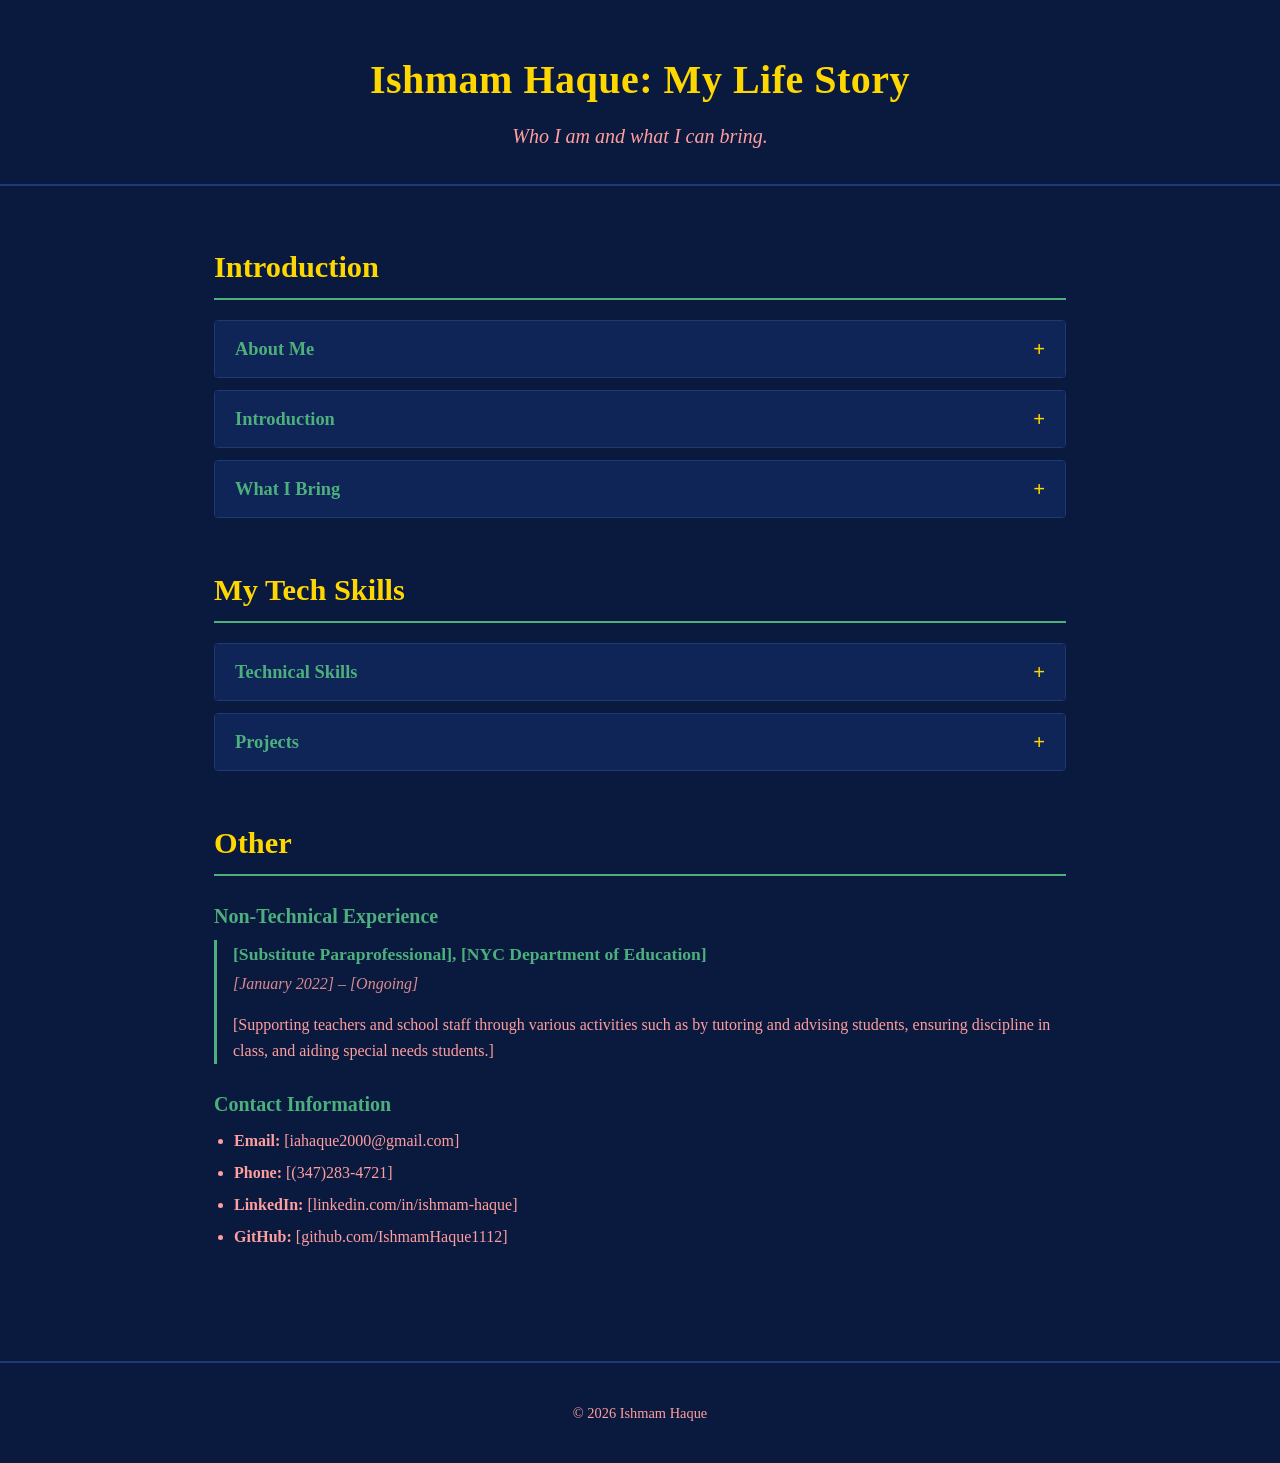
==== index.html @ 1dc08e7c "updated changes" ====
<!DOCTYPE html>
<html lang="en">
<head>
<meta charset="UTF-8">
<meta name="viewport" content="width=device-width, initial-scale=1.0">
<title>Ishmam Haque: My Life Story</title>
<link rel="stylesheet" href="style.css">
</head>
<body>

  <header class="page-header">
    <h1 class="main-title">Ishmam Haque: My Life Story</h1>
    <p class="subtitle">Who I am and what I can bring.</p>
  </header>

  <main>

    <!-- SECTION 1: INTRODUCTION -->
    <section class="page-section">
      <h2 class="section-title">Introduction</h2>

      <div class="accordion" data-accordion>

        <div class="accordion-item">
          <button class="accordion-header" aria-expanded="false">About Me</button>
          <div class="accordion-content">
            <ul class="bullet-list">
              <li><strong>Name:</strong> Ishmam Haque</li>
              <li><strong>Age:</strong> 25</li>
              <li><strong>Where I Live:</strong> Queens</li>
              <li><strong>Current Position:</strong> Substitute Paraprofessional</li>
              <li><strong>Interests:</strong> Video games. Reading science fiction, fantasy, mystery, and classic novels. Learning about history and science.</li>
            </ul>
          </div>
        </div>

        <div class="accordion-item">
          <button class="accordion-header" aria-expanded="false">Introduction</button>
          <div class="accordion-content">
            <p>My name is Ishmam Haque. I graduated with a Bachelor of Science in Computer Science in 2023, but for the last 3 years have instead partaken in part-time work unrelated to tech. But when I learned about Pursuit at a career fair, I made the decision to join this platform to further myself. I believe that my extensive coding repertoire as well as my adaptability could help enrich my peers and also allow me to transition to an AI assisted coding career with ease.</p>
          </div>
        </div>

        <div class="accordion-item">
          <button class="accordion-header" aria-expanded="false">What I Bring</button>
          <div class="accordion-content">
            <div class="triptych">
              <div class="triptych-part">
                <p>I am a builder with a rich coding skillset ready to be utilized.</p>
              </div>
              <div class="triptych-part">
                <p>I am a team player that is able to assist those in need, provide useful advice, and at times lead.</p>
              </div>
              <div class="triptych-part">
                <p>I am a learner that can adapt on the fly to the task and demands at hand.</p>
              </div>
            </div>
          </div>
        </div>

      </div>
    </section>

    <!-- SECTION 2: TECH SKILLS -->
    <section class="page-section">
      <h2 class="section-title">My Tech Skills</h2>

      <div class="accordion" data-accordion>

        <div class="accordion-item">
          <button class="accordion-header" aria-expanded="false">Technical Skills</button>
          <div class="accordion-content">
            <h3 class="sub-heading">Coding Languages &amp; Tools</h3>
            <p class="skills-list">C/C++, Java, MIPS, Python 3, SQL, Swift, LISP, HTML, CSS, JavaScript, Eclipse, Ruby, PowerShell, XCode, Anaconda, Linux (SSH), SMARTYY, SSMS, Pandas/NumPy, Jupyter, Scikit-learn, Tesseract-OCR, Windows, Tableau, Microsoft Office, Spring, JSON</p>

            <h3 class="sub-heading">Programming Concepts</h3>
            <p class="skills-list">Algorithmic Problem-Solving, Object-Oriented Programming, Theory of Computation, Entry Level Software Engineering, Data Communications, Database Systems, Data Science &amp; Applied Machine Learning, Computer Vision, Data Analysis</p>
          </div>
        </div>

        <div class="accordion-item">
          <button class="accordion-header" aria-expanded="false">Projects</button>
          <div class="accordion-content">

            <div class="accordion nested-accordion" data-accordion>

              <div class="accordion-item">
                <button class="accordion-header" aria-expanded="false">Project 1: [STORE SIMULATION - Queens College: Software Engineering]</button>
                <div class="accordion-content">
                  <p>[Captained a six-member team to develop a store simulation in Java in the agile approach, where one could log on and play the role of either a boss, an employee, or a customer.Leading a series of weekly coding sessions on Replit, delineated roles, designed and programmed over 30 classes, implemented design patterns for coding efficiency, and documented the project extensively.]</p>
                  <p><a class="project-link" href="#" target="_blank" rel="noopener">[Placeholder link to repository or live demo]</a></p>
                </div>
              </div>

              <div class="accordion-item">
                <button class="accordion-header" aria-expanded="false">Project 2: [MULTIPLAYER GAMING SERVER- Queens College: Data Communications]</button>
                <div class="accordion-content">
                  <p>[Teamed up with two colleagues to devise a multiplayer game server in Java, utilizing TCP threaded connections to play Crazy Eights, the dice game Farkle, or Trivia. Programmed Farkle by creating a playable demo and configuring the code to work with the client-server project code, and tested server connections to ensure functionality.]</p>
                  <p><a class="project-link" href="#" target="_blank" rel="noopener">[Placeholder link to repository or live demo]</a></p>
                </div>
              </div>

              <div class="accordion-item">
                <button class="accordion-header" aria-expanded="false">Project 3: [KNAPSACK PROBLEM SOLUTIONS- Queens College: Genetic Algorithms]</button>
                <div class="accordion-content">
                  <p>[Designed three Java programs solving the knapsack problem, where one must determine the best selection of items from a collection with maximum value under a weight limit. Created the first approach in brute force generating all possible solutions to find the best, second in random search generating 100 generations of 1000 random solutions for the final one. Developed the third approach in genetic algorithms; over each generation of 1000 solutions, top solutions breed to make the next generation, the final solution being the best in the 100th.]</p>
                  <p><a class="project-link" href="#" target="_blank" rel="noopener">[Placeholder link to repository or live demo]</a></p>
                </div>
              </div>

              <div class="accordion-item">
                <button class="accordion-header" aria-expanded="false">Project 4: [MUSHROOM POISONING PREDICTIONS- Queens College: Applied Data Science]</button>
                <div class="accordion-content">
                  <p>[Deployed Python, sci-kit learn and pandas to preprocess a 1988 mushroom dataset and train random forest, GNB matrix, and SVM models to find the best model and parameters to predict the most poisonous species. Delivered a presentation to explain how my best model (the random forest) could be utilized for daily research into the usability of mushroom species for practical purposes.]</p>
                  <p><a class="project-link" href="#" target="_blank" rel="noopener">[Placeholder link to repository or live demo]</a></p>
                </div>
              </div>

              <div class="accordion-item">
                <button class="accordion-header" aria-expanded="false">Project 5: [SOCIAL MEDIA API IN SPRING, Revature]</button>
                <div class="accordion-content">
                  <p>[Developed a full stack social media blog API using Java, Json, and SQL allowing a user to do CRUD (Create, Read, Update, Delete) actions such as creating an account or message posting. Utilized the Spring framework in Java as a means of simplifying code by managing dependencies and configuring Json data connections with a web controller to handle CRUD operations.]</p>
                  <p><a class="project-link" href="#" target="_blank" rel="noopener">[Placeholder link to repository or live demo]</a></p>
                </div>
              </div>

            </div>

          </div>
        </div>

      </div>
    </section>

    <!-- SECTION 3: OTHER -->
    <section class="page-section">
      <h2 class="section-title">Other</h2>

      <h3 class="sub-heading">Non-Technical Experience</h3>
      <div class="experience-block">
        <h4 class="experience-title">[Substitute Paraprofessional], [NYC Department of Education]</h4>
        <p class="experience-dates">[January 2022] – [Ongoing]</p>
        <p>[Supporting teachers and school staff through various activities such as by tutoring and advising students, ensuring discipline in class, and aiding special needs students.]</p>
      </div>

      <h3 class="sub-heading">Contact Information</h3>
      <ul class="bullet-list">
        <li><strong>Email:</strong> [iahaque2000@gmail.com]</li>
        <li><strong>Phone:</strong> [(347)283-4721]</li>
        <li><strong>LinkedIn:</strong> [linkedin.com/in/ishmam-haque]</li>
        <li><strong>GitHub:</strong> [github.com/IshmamHaque1112]</li>
      </ul>
    </section>

  </main>

  <footer class="page-footer">
    <p>&copy; 2026 Ishmam Haque</p>
  </footer>

<script src="script.js"></script>
</body>
</html>
---- style.css ----
/* ===========================================================
   Ishmam Haque — Personal Site Styles
   Palette:
     Background : dark blue
     Titles     : bright yellow
     Subtitles  : green
     Body text  : light red
   Font: Times New Roman throughout
=========================================================== */

:root {
  --color-bg: #0a1a3f;
  --color-bg-panel: #0f2557;
  --color-yellow: #ffd700;
  --color-green: #4caf7d;
  --color-light-red: #ff9e9e;
  --color-border: #1e3a75;
  font-family: "Times New Roman", Times, serif;
}

* {
  box-sizing: border-box;
}

body {
  margin: 0;
  padding: 0;
  background-color: var(--color-bg);
  color: var(--color-light-red);
  font-family: "Times New Roman", Times, serif;
  line-height: 1.6;
}

/* ---------- Header ---------- */

.page-header {
  text-align: center;
  padding: 3rem 1.5rem 2rem;
  border-bottom: 2px solid var(--color-border);
}

.main-title {
  color: var(--color-yellow);
  font-size: 2.5rem;
  margin: 0 0 0.5rem 0;
  letter-spacing: 0.5px;
}

.subtitle {
  color: var(--color-light-red);
  font-size: 1.25rem;
  font-style: italic;
  margin: 0;
}

/* ---------- Layout ---------- */

main {
  max-width: 900px;
  margin: 0 auto;
  padding: 2rem 1.5rem 4rem;
}

.page-section {
  margin-bottom: 3rem;
}

.section-title {
  color: var(--color-yellow);
  font-size: 1.9rem;
  border-bottom: 2px solid var(--color-green);
  padding-bottom: 0.4rem;
  margin-bottom: 1.25rem;
}

.sub-heading {
  color: var(--color-green);
  font-size: 1.25rem;
  margin: 1.5rem 0 0.5rem;
}

/* ---------- Accordion ---------- */

.accordion-item {
  border: 1px solid var(--color-border);
  background-color: var(--color-bg-panel);
  margin-bottom: 0.75rem;
  border-radius: 4px;
  overflow: hidden;
}

.accordion-header {
  width: 100%;
  text-align: left;
  background-color: var(--color-bg-panel);
  color: var(--color-green);
  border: none;
  font-family: "Times New Roman", Times, serif;
  font-size: 1.15rem;
  font-weight: bold;
  padding: 1rem 1.25rem;
  cursor: pointer;
  display: flex;
  justify-content: space-between;
  align-items: center;
}

.accordion-header:hover {
  background-color: #14306b;
}

.accordion-header:focus-visible {
  outline: 2px solid var(--color-yellow);
  outline-offset: -2px;
}

.accordion-header::after {
  content: "+";
  color: var(--color-yellow);
  font-size: 1.3rem;
  margin-left: 1rem;
  transition: transform 0.2s ease;
}

.accordion-header[aria-expanded="true"]::after {
  transform: rotate(45deg);
}

.accordion-content {
  max-height: 0;
  overflow: hidden;
  transition: max-height 0.3s ease, padding 0.3s ease;
  padding: 0 1.25rem;
}

.accordion-item.open .accordion-content {
  padding: 0.25rem 1.25rem 1.25rem;
}

/* Nested accordion (projects) gets slightly darker panels for contrast */
.nested-accordion .accordion-item {
  background-color: #0c2050;
}

/* ---------- Bullet lists ---------- */

.bullet-list {
  padding-left: 1.25rem;
  margin: 0.5rem 0;
}

.bullet-list li {
  margin-bottom: 0.4rem;
}

.skills-list {
  margin: 0.25rem 0 1rem;
}

/* ---------- Triptych (What I Bring) ---------- */

.triptych {
  display: flex;
  flex-wrap: wrap;
  gap: 1px;
  margin: 0.5rem 0 1rem;
  border: 1px solid var(--color-border);
  background-color: var(--color-border);
}

.triptych-part {
  flex: 1 1 30%;
  background-color: var(--color-bg-panel);
  padding: 1.25rem;
  min-width: 200px;
}

.triptych-part p {
  margin: 0;
}

/* ---------- Project links ---------- */

.project-link {
  color: var(--color-yellow);
  text-decoration: underline;
}

.project-link:hover {
  color: #fff2a8;
}

/* ---------- Experience blocks ---------- */

.experience-block {
  border-left: 3px solid var(--color-green);
  padding-left: 1rem;
  margin-bottom: 1.25rem;
}

.experience-title {
  color: var(--color-green);
  margin: 0 0 0.15rem;
  font-size: 1.1rem;
}

.experience-dates {
  font-style: italic;
  margin: 0 0 0.5rem;
  opacity: 0.85;
}

/* ---------- Footer ---------- */

.page-footer {
  text-align: center;
  padding: 1.5rem;
  border-top: 2px solid var(--color-border);
  color: var(--color-light-red);
  font-size: 0.9rem;
}

/* ---------- Responsive ---------- */

@media (max-width: 600px) {
  .main-title {
    font-size: 1.9rem;
  }

  .section-title {
    font-size: 1.5rem;
  }

  .triptych-part {
    flex: 1 1 100%;
  }
}

/* ---------- Reduced motion ---------- */

@media (prefers-reduced-motion: reduce) {
  .accordion-content,
  .accordion-header::after {
    transition: none;
  }
}
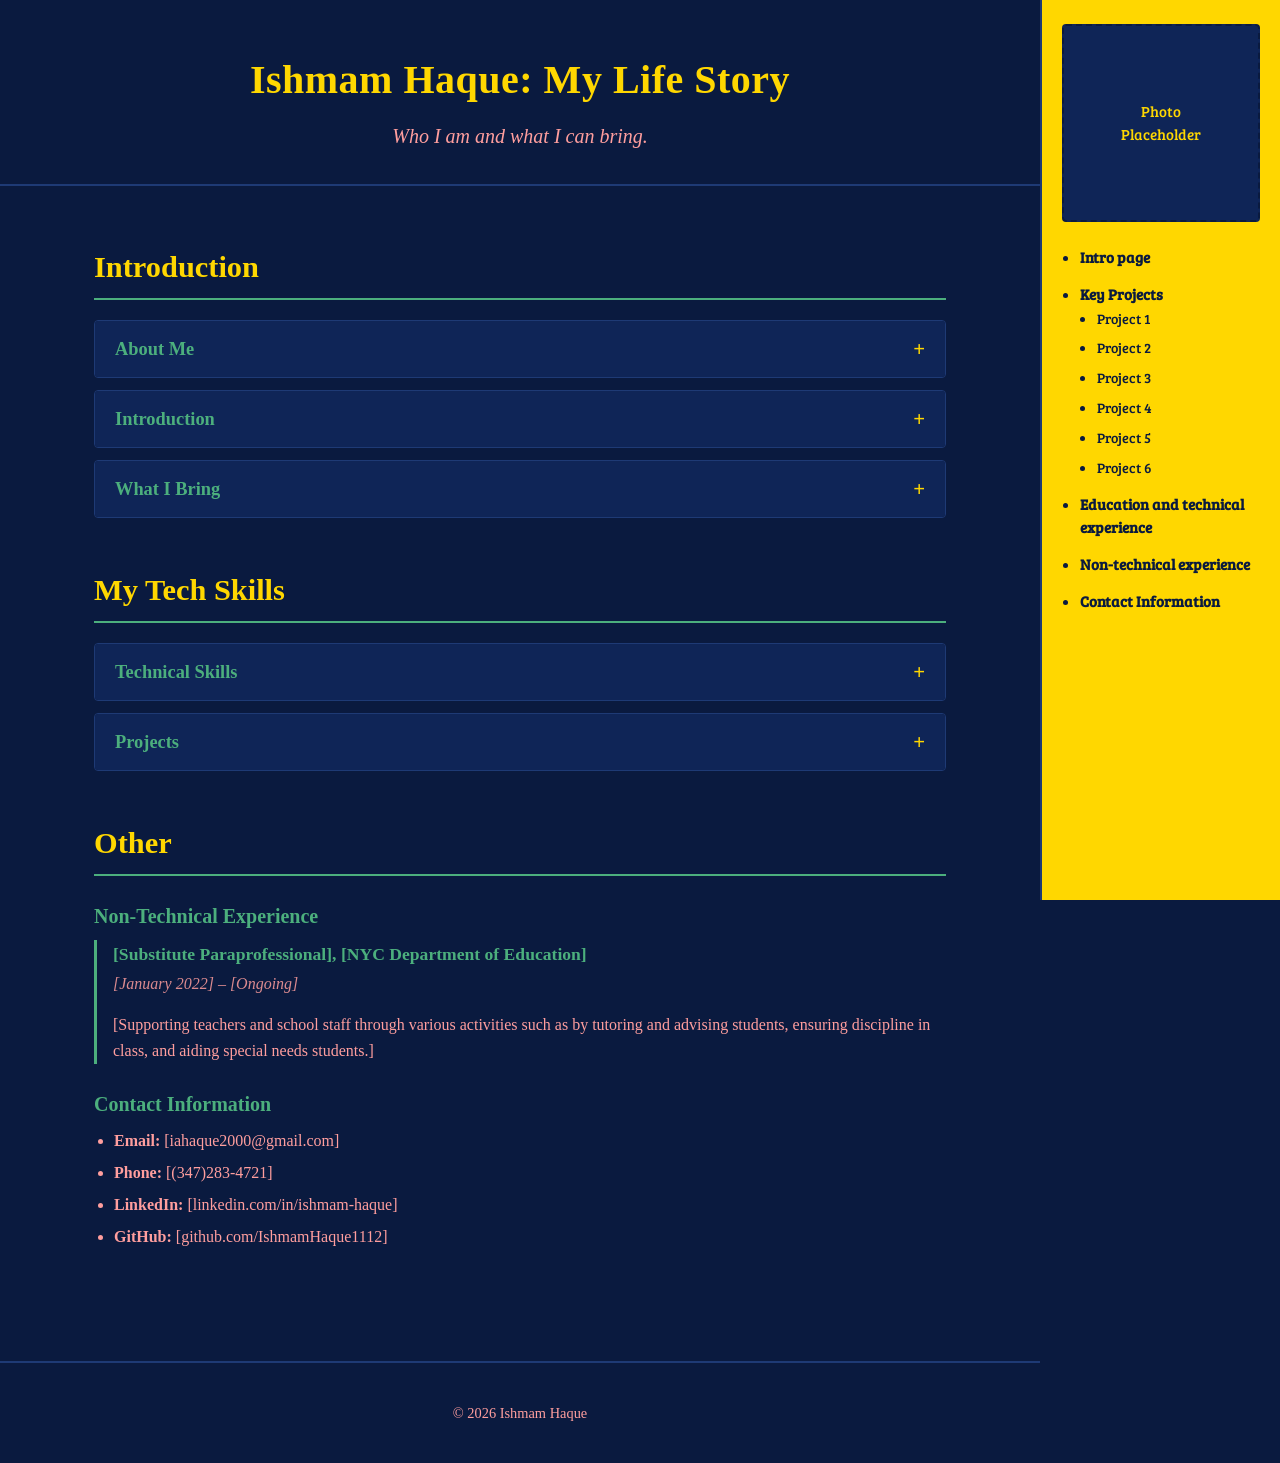
==== commit 0024f660: "I added a sidebar to the right of the intro page index.html with various placeholder links" ====
--- a/index.html
+++ b/index.html
@@ -4,9 +4,16 @@
 <meta charset="UTF-8">
 <meta name="viewport" content="width=device-width, initial-scale=1.0">
 <title>Ishmam Haque: My Life Story</title>
+<link rel="preconnect" href="https://fonts.googleapis.com">
+<link rel="preconnect" href="https://fonts.gstatic.com" crossorigin>
+<link href="https://fonts.googleapis.com/css2?family=Bree+Serif&display=swap" rel="stylesheet">
 <link rel="stylesheet" href="style.css">
 </head>
 <body>
+
+<div class="page-layout">
+
+  <div class="site-content">
 
   <header class="page-header">
     <h1 class="main-title">Ishmam Haque: My Life Story</h1>
@@ -62,7 +69,7 @@
     </section>
 
     <!-- SECTION 2: TECH SKILLS -->
-    <section class="page-section">
+    <section class="page-section" id="education-technical-experience">
       <h2 class="section-title">My Tech Skills</h2>
 
       <div class="accordion" data-accordion>
@@ -78,13 +85,13 @@
           </div>
         </div>
 
-        <div class="accordion-item">
+        <div class="accordion-item" id="key-projects">
           <button class="accordion-header" aria-expanded="false">Projects</button>
           <div class="accordion-content">
 
             <div class="accordion nested-accordion" data-accordion>
 
-              <div class="accordion-item">
+              <div class="accordion-item" id="project-1">
                 <button class="accordion-header" aria-expanded="false">Project 1: [STORE SIMULATION - Queens College: Software Engineering]</button>
                 <div class="accordion-content">
                   <p>[Captained a six-member team to develop a store simulation in Java in the agile approach, where one could log on and play the role of either a boss, an employee, or a customer.Leading a series of weekly coding sessions on Replit, delineated roles, designed and programmed over 30 classes, implemented design patterns for coding efficiency, and documented the project extensively.]</p>
@@ -92,7 +99,7 @@
                 </div>
               </div>
 
-              <div class="accordion-item">
+              <div class="accordion-item" id="project-2">
                 <button class="accordion-header" aria-expanded="false">Project 2: [MULTIPLAYER GAMING SERVER- Queens College: Data Communications]</button>
                 <div class="accordion-content">
                   <p>[Teamed up with two colleagues to devise a multiplayer game server in Java, utilizing TCP threaded connections to play Crazy Eights, the dice game Farkle, or Trivia. Programmed Farkle by creating a playable demo and configuring the code to work with the client-server project code, and tested server connections to ensure functionality.]</p>
@@ -100,7 +107,7 @@
                 </div>
               </div>
 
-              <div class="accordion-item">
+              <div class="accordion-item" id="project-3">
                 <button class="accordion-header" aria-expanded="false">Project 3: [KNAPSACK PROBLEM SOLUTIONS- Queens College: Genetic Algorithms]</button>
                 <div class="accordion-content">
                   <p>[Designed three Java programs solving the knapsack problem, where one must determine the best selection of items from a collection with maximum value under a weight limit. Created the first approach in brute force generating all possible solutions to find the best, second in random search generating 100 generations of 1000 random solutions for the final one. Developed the third approach in genetic algorithms; over each generation of 1000 solutions, top solutions breed to make the next generation, the final solution being the best in the 100th.]</p>
@@ -108,7 +115,7 @@
                 </div>
               </div>
 
-              <div class="accordion-item">
+              <div class="accordion-item" id="project-4">
                 <button class="accordion-header" aria-expanded="false">Project 4: [MUSHROOM POISONING PREDICTIONS- Queens College: Applied Data Science]</button>
                 <div class="accordion-content">
                   <p>[Deployed Python, sci-kit learn and pandas to preprocess a 1988 mushroom dataset and train random forest, GNB matrix, and SVM models to find the best model and parameters to predict the most poisonous species. Delivered a presentation to explain how my best model (the random forest) could be utilized for daily research into the usability of mushroom species for practical purposes.]</p>
@@ -116,10 +123,18 @@
                 </div>
               </div>
 
-              <div class="accordion-item">
+              <div class="accordion-item" id="project-5">
                 <button class="accordion-header" aria-expanded="false">Project 5: [SOCIAL MEDIA API IN SPRING, Revature]</button>
                 <div class="accordion-content">
                   <p>[Developed a full stack social media blog API using Java, Json, and SQL allowing a user to do CRUD (Create, Read, Update, Delete) actions such as creating an account or message posting. Utilized the Spring framework in Java as a means of simplifying code by managing dependencies and configuring Json data connections with a web controller to handle CRUD operations.]</p>
+                  <p><a class="project-link" href="#" target="_blank" rel="noopener">[Placeholder link to repository or live demo]</a></p>
+                </div>
+              </div>
+
+              <div class="accordion-item" id="project-6">
+                <button class="accordion-header" aria-expanded="false">Project 6: [PLACEHOLDER PROJECT TITLE]</button>
+                <div class="accordion-content">
+                  <p>[Placeholder description for a sixth project to be added.]</p>
                   <p><a class="project-link" href="#" target="_blank" rel="noopener">[Placeholder link to repository or live demo]</a></p>
                 </div>
               </div>
@@ -136,14 +151,14 @@
     <section class="page-section">
       <h2 class="section-title">Other</h2>
 
-      <h3 class="sub-heading">Non-Technical Experience</h3>
+      <h3 class="sub-heading" id="non-technical-experience">Non-Technical Experience</h3>
       <div class="experience-block">
         <h4 class="experience-title">[Substitute Paraprofessional], [NYC Department of Education]</h4>
         <p class="experience-dates">[January 2022] – [Ongoing]</p>
         <p>[Supporting teachers and school staff through various activities such as by tutoring and advising students, ensuring discipline in class, and aiding special needs students.]</p>
       </div>
 
-      <h3 class="sub-heading">Contact Information</h3>
+      <h3 class="sub-heading" id="contact-information">Contact Information</h3>
       <ul class="bullet-list">
         <li><strong>Email:</strong> [iahaque2000@gmail.com]</li>
         <li><strong>Phone:</strong> [(347)283-4721]</li>
@@ -158,6 +173,37 @@
     <p>&copy; 2026 Ishmam Haque</p>
   </footer>
 
+  </div><!-- /.site-content -->
+
+  <aside class="sidebar" aria-label="Site navigation">
+    <div class="sidebar-photo">
+      <span>Photo<br>Placeholder</span>
+    </div>
+
+    <nav class="sidebar-nav">
+      <ul>
+        <li><a href="index.html">Intro page</a></li>
+        <li>
+          <a href="#key-projects">Key Projects</a>
+          <ul class="sidebar-subnav">
+            <li><a href="#project-1">Project 1</a></li>
+            <li><a href="#project-2">Project 2</a></li>
+            <li><a href="#project-3">Project 3</a></li>
+            <li><a href="#project-4">Project 4</a></li>
+            <li><a href="#project-5">Project 5</a></li>
+            <li><a href="#project-6">Project 6</a></li>
+          </ul>
+        </li>
+        <li><a href="#education-technical-experience">Education and technical experience</a></li>
+        <li><a href="#non-technical-experience">Non-technical experience</a></li>
+        <li><a href="#contact-information">Contact Information</a></li>
+      </ul>
+    </nav>
+  </aside>
+
+</div><!-- /.page-layout -->
+
 <script src="script.js"></script>
 </body>
 </html>
+
--- a/style.css
+++ b/style.css
@@ -29,6 +29,86 @@
   color: var(--color-light-red);
   font-family: "Times New Roman", Times, serif;
   line-height: 1.6;
+}
+
+/* ---------- Page layout (main content + sidebar) ---------- */
+
+.page-layout {
+  display: flex;
+  align-items: flex-start;
+  min-height: 100vh;
+}
+
+.site-content {
+  flex: 1 1 auto;
+  min-width: 0;
+}
+
+/* ---------- Sidebar ---------- */
+
+.sidebar {
+  flex: 0 0 240px;
+  width: 240px;
+  min-height: 100vh;
+  background-color: var(--color-yellow);
+  color: var(--color-bg);
+  font-family: "Bree Serif", "Times New Roman", Times, serif;
+  font-size: 11pt;
+  padding: 1.5rem 1.25rem;
+  border-left: 2px solid var(--color-border);
+  position: sticky;
+  top: 0;
+  align-self: flex-start;
+}
+
+.sidebar-photo {
+  width: 100%;
+  aspect-ratio: 1 / 1;
+  background-color: var(--color-bg-panel);
+  color: var(--color-yellow);
+  border: 2px dashed var(--color-bg);
+  border-radius: 4px;
+  display: flex;
+  align-items: center;
+  justify-content: center;
+  text-align: center;
+  font-size: 11pt;
+  margin-bottom: 1.5rem;
+}
+
+.sidebar-nav ul {
+  list-style: disc;
+  padding-left: 1.1rem;
+  margin: 0;
+}
+
+.sidebar-nav > ul > li {
+  margin-bottom: 0.85rem;
+}
+
+.sidebar-nav a {
+  color: var(--color-bg);
+  text-decoration: none;
+  font-weight: bold;
+}
+
+.sidebar-nav a:hover {
+  text-decoration: underline;
+}
+
+.sidebar-subnav {
+  list-style: circle;
+  margin-top: 0.5rem;
+  padding-left: 1.1rem;
+}
+
+.sidebar-subnav li {
+  margin-bottom: 0.4rem;
+}
+
+.sidebar-subnav a {
+  font-weight: normal;
+  font-size: 0.95em;
 }
 
 /* ---------- Header ---------- */
@@ -127,15 +207,14 @@
 }
 
 .accordion-content {
-  max-height: 0;
-  overflow: hidden;
-  transition: max-height 0.3s ease, padding 0.3s ease;
-  padding: 0 1.25rem;
-}
-
-.accordion-item.open .accordion-content {
-  padding: 0.25rem 1.25rem 1.25rem;
-}
+    display: none;
+    padding: 0 1.25rem;
+}
+
+.accordion-item.open > .accordion-content {
+    display: block;
+}
+
 
 /* Nested accordion (projects) gets slightly darker panels for contrast */
 .nested-accordion .accordion-item {
@@ -234,6 +313,25 @@
   .triptych-part {
     flex: 1 1 100%;
   }
+
+  .page-layout {
+    flex-direction: column;
+  }
+
+  .sidebar {
+    width: 100%;
+    flex: 1 1 auto;
+    min-height: auto;
+    position: static;
+    border-left: none;
+    border-top: 2px solid var(--color-border);
+  }
+
+  .sidebar-photo {
+    aspect-ratio: 16 / 9;
+    max-width: 240px;
+    margin: 0 auto 1.5rem;
+  }
 }
 
 /* ---------- Reduced motion ---------- */
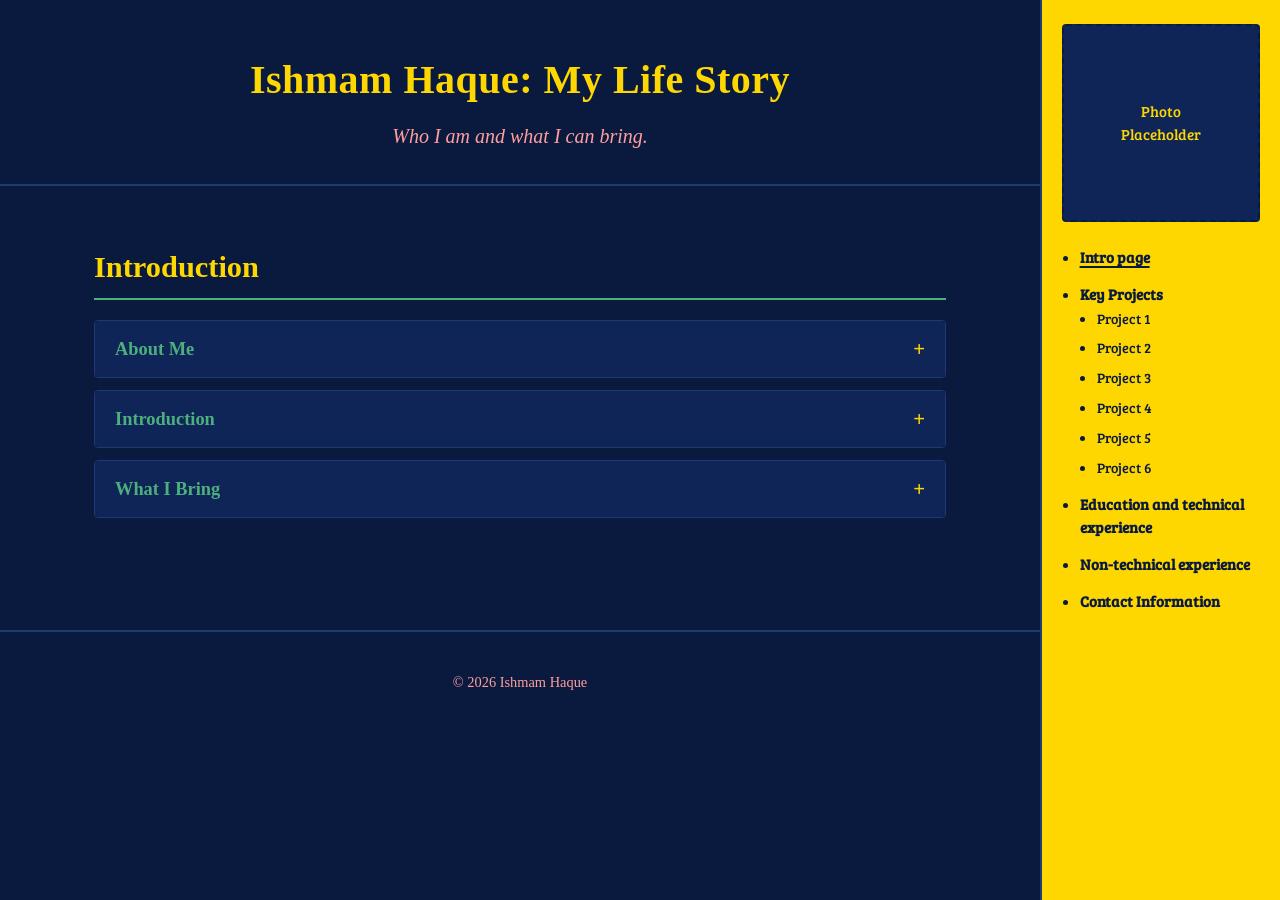
==== commit 470a4e52: "Added pages to the sidebar links as a framework I can expand on" ====
--- a/index.html
+++ b/index.html
@@ -3,7 +3,7 @@
 <head>
 <meta charset="UTF-8">
 <meta name="viewport" content="width=device-width, initial-scale=1.0">
-<title>Ishmam Haque: My Life Story</title>
+<title>Ishmam Haque: My Life Story — Ishmam Haque</title>
 <link rel="preconnect" href="https://fonts.googleapis.com">
 <link rel="preconnect" href="https://fonts.gstatic.com" crossorigin>
 <link href="https://fonts.googleapis.com/css2?family=Bree+Serif&display=swap" rel="stylesheet">
@@ -21,8 +21,6 @@
   </header>
 
   <main>
-
-    <!-- SECTION 1: INTRODUCTION -->
     <section class="page-section">
       <h2 class="section-title">Introduction</h2>
 
@@ -67,106 +65,6 @@
 
       </div>
     </section>
-
-    <!-- SECTION 2: TECH SKILLS -->
-    <section class="page-section" id="education-technical-experience">
-      <h2 class="section-title">My Tech Skills</h2>
-
-      <div class="accordion" data-accordion>
-
-        <div class="accordion-item">
-          <button class="accordion-header" aria-expanded="false">Technical Skills</button>
-          <div class="accordion-content">
-            <h3 class="sub-heading">Coding Languages &amp; Tools</h3>
-            <p class="skills-list">C/C++, Java, MIPS, Python 3, SQL, Swift, LISP, HTML, CSS, JavaScript, Eclipse, Ruby, PowerShell, XCode, Anaconda, Linux (SSH), SMARTYY, SSMS, Pandas/NumPy, Jupyter, Scikit-learn, Tesseract-OCR, Windows, Tableau, Microsoft Office, Spring, JSON</p>
-
-            <h3 class="sub-heading">Programming Concepts</h3>
-            <p class="skills-list">Algorithmic Problem-Solving, Object-Oriented Programming, Theory of Computation, Entry Level Software Engineering, Data Communications, Database Systems, Data Science &amp; Applied Machine Learning, Computer Vision, Data Analysis</p>
-          </div>
-        </div>
-
-        <div class="accordion-item" id="key-projects">
-          <button class="accordion-header" aria-expanded="false">Projects</button>
-          <div class="accordion-content">
-
-            <div class="accordion nested-accordion" data-accordion>
-
-              <div class="accordion-item" id="project-1">
-                <button class="accordion-header" aria-expanded="false">Project 1: [STORE SIMULATION - Queens College: Software Engineering]</button>
-                <div class="accordion-content">
-                  <p>[Captained a six-member team to develop a store simulation in Java in the agile approach, where one could log on and play the role of either a boss, an employee, or a customer.Leading a series of weekly coding sessions on Replit, delineated roles, designed and programmed over 30 classes, implemented design patterns for coding efficiency, and documented the project extensively.]</p>
-                  <p><a class="project-link" href="#" target="_blank" rel="noopener">[Placeholder link to repository or live demo]</a></p>
-                </div>
-              </div>
-
-              <div class="accordion-item" id="project-2">
-                <button class="accordion-header" aria-expanded="false">Project 2: [MULTIPLAYER GAMING SERVER- Queens College: Data Communications]</button>
-                <div class="accordion-content">
-                  <p>[Teamed up with two colleagues to devise a multiplayer game server in Java, utilizing TCP threaded connections to play Crazy Eights, the dice game Farkle, or Trivia. Programmed Farkle by creating a playable demo and configuring the code to work with the client-server project code, and tested server connections to ensure functionality.]</p>
-                  <p><a class="project-link" href="#" target="_blank" rel="noopener">[Placeholder link to repository or live demo]</a></p>
-                </div>
-              </div>
-
-              <div class="accordion-item" id="project-3">
-                <button class="accordion-header" aria-expanded="false">Project 3: [KNAPSACK PROBLEM SOLUTIONS- Queens College: Genetic Algorithms]</button>
-                <div class="accordion-content">
-                  <p>[Designed three Java programs solving the knapsack problem, where one must determine the best selection of items from a collection with maximum value under a weight limit. Created the first approach in brute force generating all possible solutions to find the best, second in random search generating 100 generations of 1000 random solutions for the final one. Developed the third approach in genetic algorithms; over each generation of 1000 solutions, top solutions breed to make the next generation, the final solution being the best in the 100th.]</p>
-                  <p><a class="project-link" href="#" target="_blank" rel="noopener">[Placeholder link to repository or live demo]</a></p>
-                </div>
-              </div>
-
-              <div class="accordion-item" id="project-4">
-                <button class="accordion-header" aria-expanded="false">Project 4: [MUSHROOM POISONING PREDICTIONS- Queens College: Applied Data Science]</button>
-                <div class="accordion-content">
-                  <p>[Deployed Python, sci-kit learn and pandas to preprocess a 1988 mushroom dataset and train random forest, GNB matrix, and SVM models to find the best model and parameters to predict the most poisonous species. Delivered a presentation to explain how my best model (the random forest) could be utilized for daily research into the usability of mushroom species for practical purposes.]</p>
-                  <p><a class="project-link" href="#" target="_blank" rel="noopener">[Placeholder link to repository or live demo]</a></p>
-                </div>
-              </div>
-
-              <div class="accordion-item" id="project-5">
-                <button class="accordion-header" aria-expanded="false">Project 5: [SOCIAL MEDIA API IN SPRING, Revature]</button>
-                <div class="accordion-content">
-                  <p>[Developed a full stack social media blog API using Java, Json, and SQL allowing a user to do CRUD (Create, Read, Update, Delete) actions such as creating an account or message posting. Utilized the Spring framework in Java as a means of simplifying code by managing dependencies and configuring Json data connections with a web controller to handle CRUD operations.]</p>
-                  <p><a class="project-link" href="#" target="_blank" rel="noopener">[Placeholder link to repository or live demo]</a></p>
-                </div>
-              </div>
-
-              <div class="accordion-item" id="project-6">
-                <button class="accordion-header" aria-expanded="false">Project 6: [PLACEHOLDER PROJECT TITLE]</button>
-                <div class="accordion-content">
-                  <p>[Placeholder description for a sixth project to be added.]</p>
-                  <p><a class="project-link" href="#" target="_blank" rel="noopener">[Placeholder link to repository or live demo]</a></p>
-                </div>
-              </div>
-
-            </div>
-
-          </div>
-        </div>
-
-      </div>
-    </section>
-
-    <!-- SECTION 3: OTHER -->
-    <section class="page-section">
-      <h2 class="section-title">Other</h2>
-
-      <h3 class="sub-heading" id="non-technical-experience">Non-Technical Experience</h3>
-      <div class="experience-block">
-        <h4 class="experience-title">[Substitute Paraprofessional], [NYC Department of Education]</h4>
-        <p class="experience-dates">[January 2022] – [Ongoing]</p>
-        <p>[Supporting teachers and school staff through various activities such as by tutoring and advising students, ensuring discipline in class, and aiding special needs students.]</p>
-      </div>
-
-      <h3 class="sub-heading" id="contact-information">Contact Information</h3>
-      <ul class="bullet-list">
-        <li><strong>Email:</strong> [iahaque2000@gmail.com]</li>
-        <li><strong>Phone:</strong> [(347)283-4721]</li>
-        <li><strong>LinkedIn:</strong> [linkedin.com/in/ishmam-haque]</li>
-        <li><strong>GitHub:</strong> [github.com/IshmamHaque1112]</li>
-      </ul>
-    </section>
-
   </main>
 
   <footer class="page-footer">
@@ -182,21 +80,24 @@
 
     <nav class="sidebar-nav">
       <ul>
-        <li><a href="index.html">Intro page</a></li>
-        <li>
-          <a href="#key-projects">Key Projects</a>
+        <li><a href="index.html" aria-current="page" class="current">Intro page</a>
+        </li>
+        <li><a href="key-projects.html">Key Projects</a>
           <ul class="sidebar-subnav">
-            <li><a href="#project-1">Project 1</a></li>
-            <li><a href="#project-2">Project 2</a></li>
-            <li><a href="#project-3">Project 3</a></li>
-            <li><a href="#project-4">Project 4</a></li>
-            <li><a href="#project-5">Project 5</a></li>
-            <li><a href="#project-6">Project 6</a></li>
+            <li><a href="project-1.html">Project 1</a></li>
+            <li><a href="project-2.html">Project 2</a></li>
+            <li><a href="project-3.html">Project 3</a></li>
+            <li><a href="project-4.html">Project 4</a></li>
+            <li><a href="project-5.html">Project 5</a></li>
+            <li><a href="project-6.html">Project 6</a></li>
           </ul>
         </li>
-        <li><a href="#education-technical-experience">Education and technical experience</a></li>
-        <li><a href="#non-technical-experience">Non-technical experience</a></li>
-        <li><a href="#contact-information">Contact Information</a></li>
+        <li><a href="education-technical-experience.html">Education and technical experience</a>
+        </li>
+        <li><a href="non-technical-experience.html">Non-technical experience</a>
+        </li>
+        <li><a href="contact-information.html">Contact Information</a>
+        </li>
       </ul>
     </nav>
   </aside>
@@ -206,4 +107,3 @@
 <script src="script.js"></script>
 </body>
 </html>
-
--- a/style.css
+++ b/style.css
@@ -96,6 +96,12 @@
   text-decoration: underline;
 }
 
+.sidebar-nav a.current {
+  text-decoration: underline;
+  text-decoration-thickness: 2px;
+  text-underline-offset: 3px;
+}
+
 .sidebar-subnav {
   list-style: circle;
   margin-top: 0.5rem;
@@ -269,6 +275,46 @@
   color: #fff2a8;
 }
 
+/* ---------- Project cards (Key Projects index page) ---------- */
+
+.project-list {
+  display: flex;
+  flex-direction: column;
+  gap: 0.85rem;
+  margin-top: 1.25rem;
+}
+
+.project-card {
+  background-color: var(--color-bg-panel);
+  border: 1px solid var(--color-border);
+  border-radius: 4px;
+  padding: 1rem 1.25rem;
+}
+
+.project-card h3 {
+  margin: 0 0 0.15rem;
+  font-size: 1.15rem;
+}
+
+.project-card h3 a {
+  color: var(--color-yellow);
+  text-decoration: none;
+}
+
+.project-card h3 a:hover {
+  text-decoration: underline;
+}
+
+.project-card-org {
+  color: var(--color-green);
+  font-style: italic;
+  margin: 0 0 0.5rem;
+}
+
+.project-card p:last-child {
+  margin-bottom: 0;
+}
+
 /* ---------- Experience blocks ---------- */
 
 .experience-block {
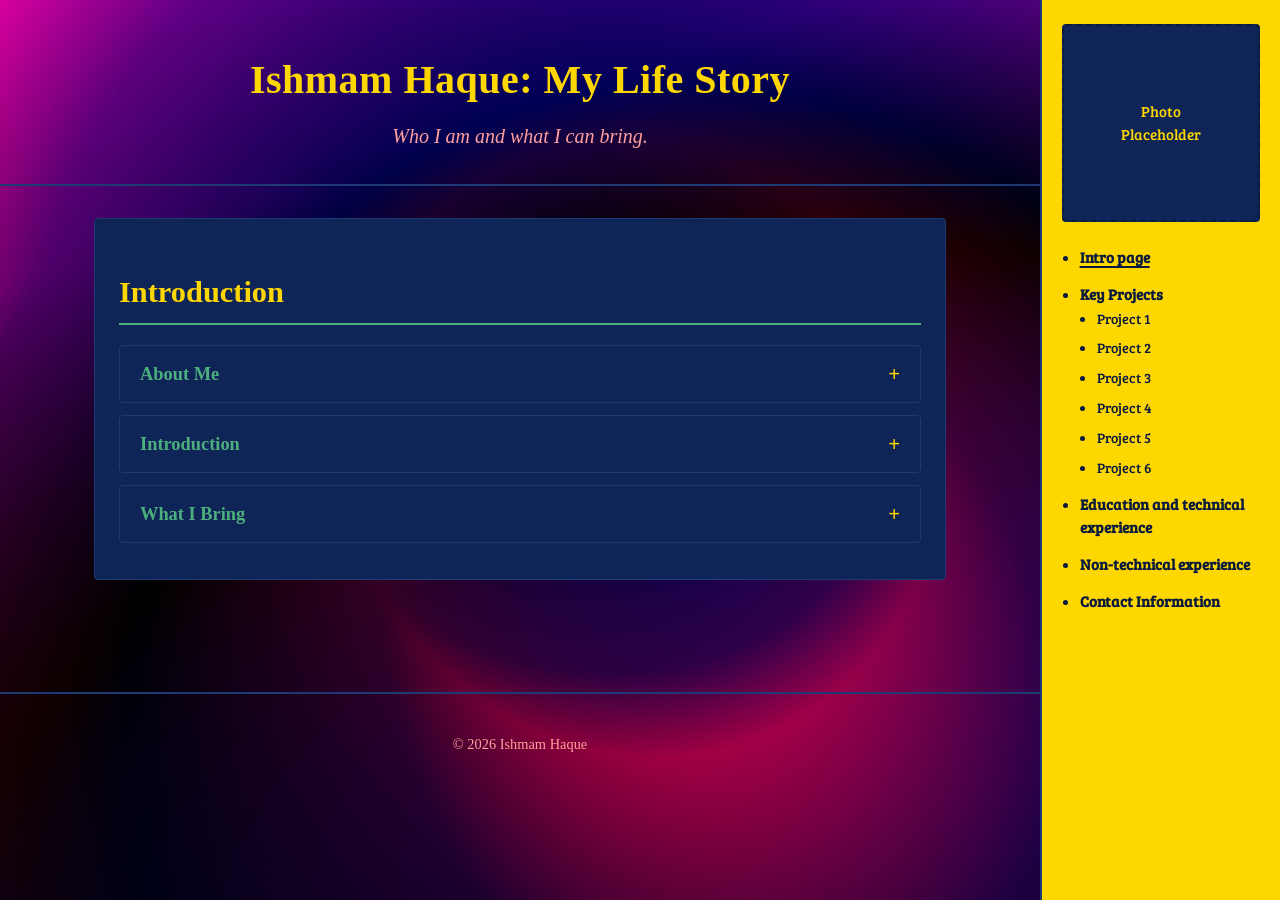
==== commit 26b4a4c9: "Added background images and needed text boxes." ====
--- a/index.html
+++ b/index.html
@@ -9,7 +9,7 @@
 <link href="https://fonts.googleapis.com/css2?family=Bree+Serif&display=swap" rel="stylesheet">
 <link rel="stylesheet" href="style.css">
 </head>
-<body>
+<body class="page-bg bg-index">
 
 <div class="page-layout">
 
--- a/style.css
+++ b/style.css
@@ -25,11 +25,37 @@
 body {
   margin: 0;
   padding: 0;
-  background-color: var(--color-bg);
   color: var(--color-light-red);
   font-family: "Times New Roman", Times, serif;
   line-height: 1.6;
 }
+
+/* ---------- Page background images ---------- */
+
+.page-bg {
+  background-size: cover;
+  background-position: center;
+  background-repeat: no-repeat;
+  background-attachment: fixed;
+}
+
+@media (max-width: 600px) {
+  .page-bg {
+    background-attachment: scroll;
+  }
+}
+
+.bg-index { background-image: url('Index_site_background.jpg'); }
+.bg-key-projects { background-image: url('keyprojects_site_background.jpg'); }
+.bg-project-1 { background-image: url('Project1_site_background.jpg'); }
+.bg-project-2 { background-image: url('Project2_site_background.jpg'); }
+.bg-project-3 { background-image: url('Project3_site_background.jpg'); }
+.bg-project-4 { background-image: url('Project4_site_background.jpg'); }
+.bg-project-5 { background-image: url('Project5_site_background.jpg'); }
+.bg-project-6 { background-image: url('Project6_site_background.jpg'); }
+.bg-education { background-image: url('educationtechnicalexperience_site_background.jpg'); }
+.bg-non-technical { background-image: url('nontechnical_site_background.jpg'); }
+.bg-contact { background-image: url('contactinformation_site_background.jpg'); }
 
 /* ---------- Page layout (main content + sidebar) ---------- */
 
@@ -148,7 +174,11 @@
 }
 
 .page-section {
+  background-color: var(--color-bg-panel);
+  border: 1px solid var(--color-border);
+  padding: 1.5rem;
   margin-bottom: 3rem;
+  border-radius: 4px;
 }
 
 .section-title {
@@ -230,8 +260,11 @@
 /* ---------- Bullet lists ---------- */
 
 .bullet-list {
-  padding-left: 1.25rem;
+  background-color: var(--color-bg-panel);
+  border: 1px solid var(--color-border);
+  padding: 1rem 1.25rem;
   margin: 0.5rem 0;
+  border-radius: 4px;
 }
 
 .bullet-list li {
@@ -239,7 +272,11 @@
 }
 
 .skills-list {
+  background-color: var(--color-bg-panel);
+  border: 1px solid var(--color-border);
+  padding: 1rem 1.25rem;
   margin: 0.25rem 0 1rem;
+  border-radius: 4px;
 }
 
 /* ---------- Triptych (What I Bring) ---------- */
@@ -258,6 +295,8 @@
   background-color: var(--color-bg-panel);
   padding: 1.25rem;
   min-width: 200px;
+  border: 1px solid var(--color-border);
+  border-radius: 4px;
 }
 
 .triptych-part p {
@@ -318,9 +357,12 @@
 /* ---------- Experience blocks ---------- */
 
 .experience-block {
+  background-color: var(--color-bg-panel);
+  border: 1px solid var(--color-border);
   border-left: 3px solid var(--color-green);
-  padding-left: 1rem;
+  padding: 1rem 1.25rem;
   margin-bottom: 1.25rem;
+  border-radius: 4px;
 }
 
 .experience-title {
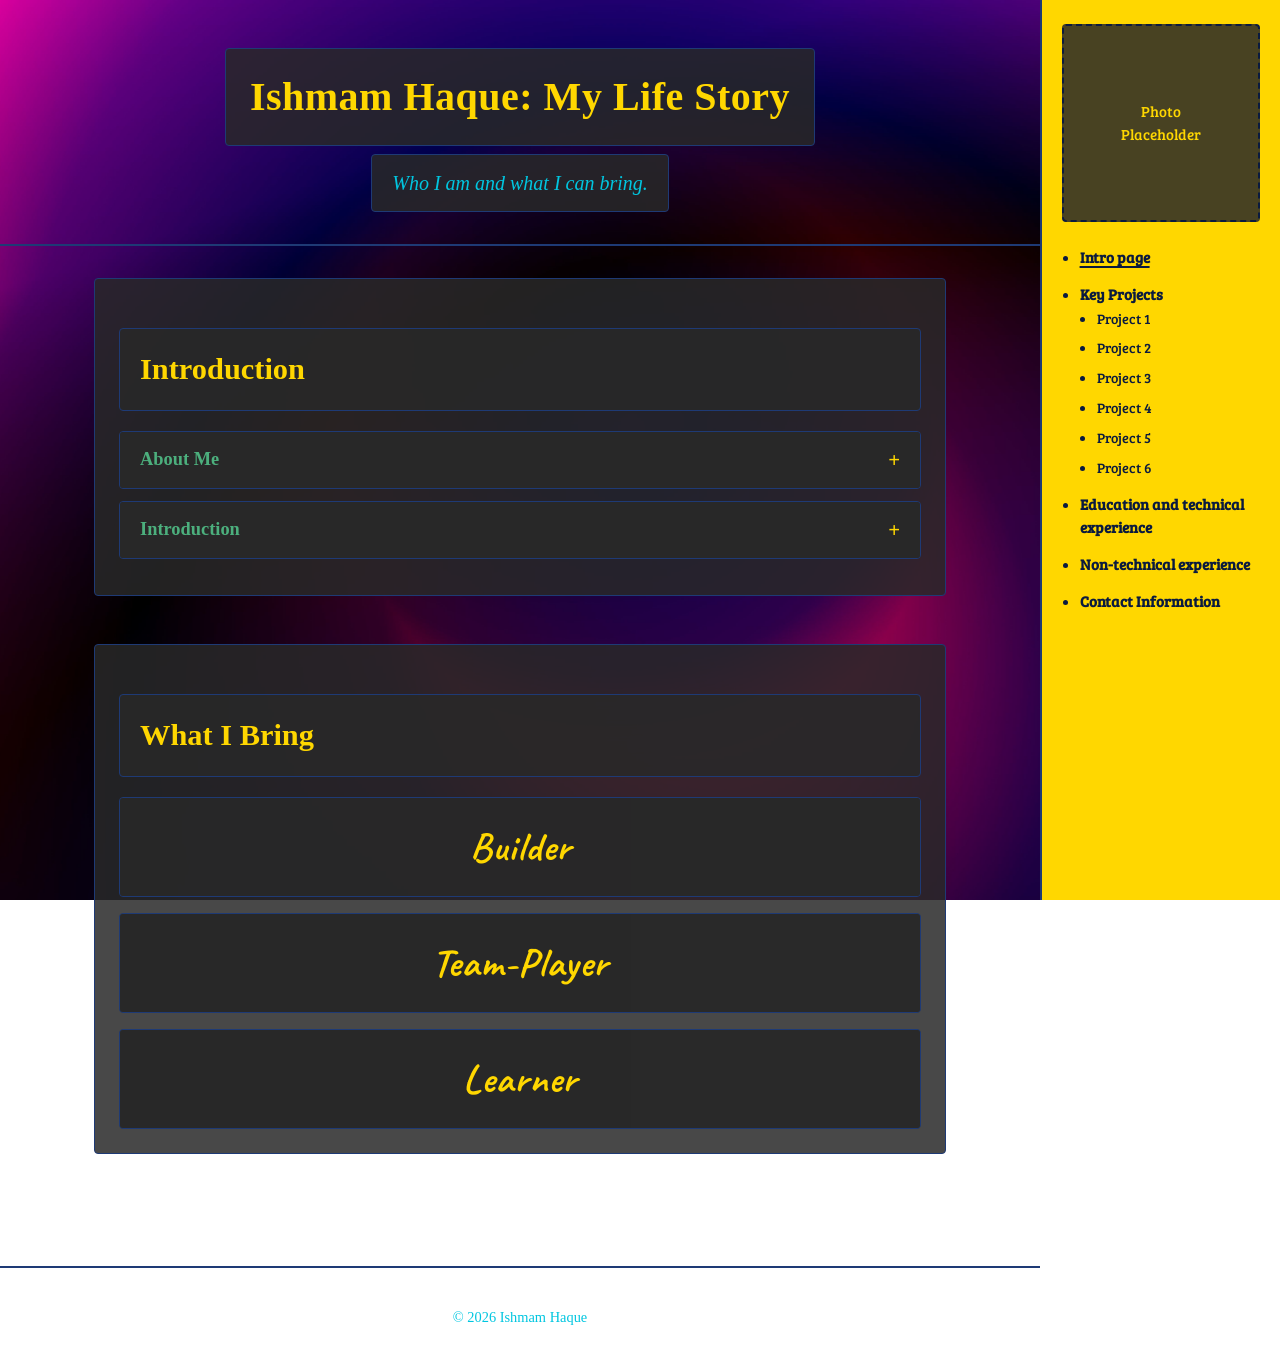
==== commit 0a28d7b1: "Added background images and altered the project page subtitles." ====
--- a/index.html
+++ b/index.html
@@ -6,7 +6,7 @@
 <title>Ishmam Haque: My Life Story — Ishmam Haque</title>
 <link rel="preconnect" href="https://fonts.googleapis.com">
 <link rel="preconnect" href="https://fonts.gstatic.com" crossorigin>
-<link href="https://fonts.googleapis.com/css2?family=Bree+Serif&display=swap" rel="stylesheet">
+<link href="https://fonts.googleapis.com/css2?family=Bree+Serif&family=Caveat:wght@700&display=swap" rel="stylesheet">
 <link rel="stylesheet" href="style.css">
 </head>
 <body class="page-bg bg-index">
@@ -46,19 +46,43 @@
           </div>
         </div>
 
-        <div class="accordion-item">
-          <button class="accordion-header" aria-expanded="false">What I Bring</button>
-          <div class="accordion-content">
-            <div class="triptych">
-              <div class="triptych-part">
-                <p>I am a builder with a rich coding skillset ready to be utilized.</p>
-              </div>
-              <div class="triptych-part">
-                <p>I am a team player that is able to assist those in need, provide useful advice, and at times lead.</p>
-              </div>
-              <div class="triptych-part">
-                <p>I am a learner that can adapt on the fly to the task and demands at hand.</p>
-              </div>
+      </div>
+    </section>
+
+    <section class="page-section">
+      <h2 class="section-title">What I Bring</h2>
+      
+      <div class="curtain-tabs">
+        
+        <div class="curtain-tab-item">
+          <button class="curtain-tab" data-tab="builder">
+            <span class="curtain-tab-text">Builder</span>
+          </button>
+          <div class="curtain-content" id="builder-content">
+            <div class="curtain-content-inner" style="background-image: url('builder_image.jpg');">
+              <p>I am a builder with a rich coding skillset ready to be utilized.</p>
+            </div>
+          </div>
+        </div>
+
+        <div class="curtain-tab-item">
+          <button class="curtain-tab" data-tab="teamplayer">
+            <span class="curtain-tab-text">Team-Player</span>
+          </button>
+          <div class="curtain-content" id="teamplayer-content">
+            <div class="curtain-content-inner" style="background-image: url('teamplayer_image.jpg');">
+              <p>I am a team player that is able to assist those in need, provide useful advice, and at times lead.</p>
+            </div>
+          </div>
+        </div>
+
+        <div class="curtain-tab-item">
+          <button class="curtain-tab" data-tab="learner">
+            <span class="curtain-tab-text">Learner</span>
+          </button>
+          <div class="curtain-content" id="learner-content">
+            <div class="curtain-content-inner" style="background-image: url('learner_image.jpg');">
+              <p>I am a learner that can adapt on the fly to the task and demands at hand.</p>
             </div>
           </div>
         </div>
--- a/style.css
+++ b/style.css
@@ -4,16 +4,17 @@
      Background : dark blue
      Titles     : bright yellow
      Subtitles  : green
-     Body text  : light red
+     Body text  : #00C6E0
+     Text boxes : #292929 (with transparency)
    Font: Times New Roman throughout
 =========================================================== */
 
 :root {
   --color-bg: #0a1a3f;
-  --color-bg-panel: #0f2557;
+  --color-bg-panel: rgba(41, 41, 41, 0.85);
   --color-yellow: #ffd700;
   --color-green: #4caf7d;
-  --color-light-red: #ff9e9e;
+  --color-text: #00C6E0;
   --color-border: #1e3a75;
   font-family: "Times New Roman", Times, serif;
 }
@@ -25,7 +26,7 @@
 body {
   margin: 0;
   padding: 0;
-  color: var(--color-light-red);
+  color: var(--color-text);
   font-family: "Times New Roman", Times, serif;
   line-height: 1.6;
 }
@@ -154,15 +155,27 @@
 .main-title {
   color: var(--color-yellow);
   font-size: 2.5rem;
-  margin: 0 0 0.5rem 0;
+  margin: 0 auto 0.5rem auto;
   letter-spacing: 0.5px;
+  background-color: var(--color-bg-panel);
+  border: 1px solid var(--color-border);
+  padding: 1rem 1.5rem;
+  border-radius: 4px;
+  display: block;
+  width: fit-content;
 }
 
 .subtitle {
-  color: var(--color-light-red);
+  color: var(--color-text);
   font-size: 1.25rem;
   font-style: italic;
-  margin: 0;
+  margin: 0 auto;
+  background-color: var(--color-bg-panel);
+  border: 1px solid var(--color-border);
+  padding: 0.75rem 1.25rem;
+  border-radius: 4px;
+  display: block;
+  width: fit-content;
 }
 
 /* ---------- Layout ---------- */
@@ -185,14 +198,21 @@
   color: var(--color-yellow);
   font-size: 1.9rem;
   border-bottom: 2px solid var(--color-green);
-  padding-bottom: 0.4rem;
   margin-bottom: 1.25rem;
+  background-color: var(--color-bg-panel);
+  border: 1px solid var(--color-border);
+  padding: 1rem 1.25rem;
+  border-radius: 4px;
 }
 
 .sub-heading {
   color: var(--color-green);
   font-size: 1.25rem;
   margin: 1.5rem 0 0.5rem;
+  background-color: var(--color-bg-panel);
+  border: 1px solid var(--color-border);
+  padding: 0.75rem 1rem;
+  border-radius: 4px;
 }
 
 /* ---------- Accordion ---------- */
@@ -222,7 +242,7 @@
 }
 
 .accordion-header:hover {
-  background-color: #14306b;
+  background-color: rgba(20, 48, 107, 0.85);
 }
 
 .accordion-header:focus-visible {
@@ -254,7 +274,7 @@
 
 /* Nested accordion (projects) gets slightly darker panels for contrast */
 .nested-accordion .accordion-item {
-  background-color: #0c2050;
+  background-color: rgba(12, 32, 80, 0.85);
 }
 
 /* ---------- Bullet lists ---------- */
@@ -301,6 +321,19 @@
 
 .triptych-part p {
   margin: 0;
+}
+
+/* ---------- Project summary (individual project pages) ---------- */
+
+.project-summary {
+  color: var(--color-text);
+  background-color: var(--color-bg-panel);
+  border: 1px solid var(--color-border);
+  padding: 1.25rem 1.5rem;
+  border-radius: 4px;
+  margin: 0 0 1.5rem 0;
+  line-height: 1.6;
+  font-style: italic;
 }
 
 /* ---------- Project links ---------- */
@@ -383,7 +416,7 @@
   text-align: center;
   padding: 1.5rem;
   border-top: 2px solid var(--color-border);
-  color: var(--color-light-red);
+  color: var(--color-text);
   font-size: 0.9rem;
 }
 
@@ -422,6 +455,64 @@
   }
 }
 
+/* ---------- Project Framework Styles ---------- */
+
+/* Style 1: Title textboxes for project framework */
+.framework-title {
+  color: var(--color-yellow);
+  font-size: 1.5rem;
+  font-weight: bold;
+  background-color: var(--color-bg-panel);
+  border: 2px solid var(--color-border);
+  padding: 1rem 1.5rem;
+  border-radius: 4px;
+  margin: 2rem 0 1rem 0;
+  text-align: center;
+}
+
+/* Style 2: Non-title textboxes for project framework */
+.framework-text {
+  color: var(--color-text);
+  background-color: var(--color-bg-panel);
+  border: 1px solid var(--color-border);
+  padding: 1.25rem 1.5rem;
+  border-radius: 4px;
+  margin: 1rem 0;
+  line-height: 1.6;
+}
+
+/* Large photograph placeholder */
+.framework-photo-placeholder {
+  width: 100%;
+  height: 400px;
+  background-color: rgba(41, 41, 41, 0.6);
+  border: 2px dashed var(--color-border);
+  border-radius: 4px;
+  display: flex;
+  align-items: center;
+  justify-content: center;
+  color: var(--color-text);
+  font-size: 1.2rem;
+  margin: 1.5rem 0;
+  text-align: center;
+}
+
+/* Video link embedding placeholder */
+.framework-video-placeholder {
+  width: 100%;
+  height: 300px;
+  background-color: rgba(41, 41, 41, 0.6);
+  border: 2px dashed var(--color-border);
+  border-radius: 4px;
+  display: flex;
+  align-items: center;
+  justify-content: center;
+  color: var(--color-text);
+  font-size: 1.2rem;
+  margin: 1.5rem 0;
+  text-align: center;
+}
+
 /* ---------- Reduced motion ---------- */
 
 @media (prefers-reduced-motion: reduce) {
@@ -430,3 +521,112 @@
     transition: none;
   }
 }
+
+
+/* ---------- Curtain Tabs (What I Bring) ---------- */
+
+.curtain-tabs {
+  display: flex;
+  flex-direction: column;
+  gap: 1rem;
+  margin-top: 1rem;
+}
+
+.curtain-tab-item {
+  position: relative;
+  border: 1px solid var(--color-border);
+  background-color: var(--color-bg-panel);
+  border-radius: 4px;
+  overflow: hidden;
+}
+
+.curtain-tab {
+  width: 100%;
+  text-align: left;
+  background-color: var(--color-bg-panel);
+  border: none;
+  padding: 1.5rem 1.25rem;
+  cursor: pointer;
+  display: flex;
+  align-items: center;
+  justify-content: center;
+  transition: transform 0.4s ease;
+  position: relative;
+  z-index: 2;
+}
+
+.curtain-tab:hover {
+  background-color: rgba(20, 48, 107, 0.85);
+}
+
+.curtain-tab:focus-visible {
+  outline: 2px solid var(--color-yellow);
+  outline-offset: -2px;
+}
+
+.curtain-tab-text {
+  font-family: "Caveat", cursive;
+  font-size: 2.5rem;
+  font-weight: 700;
+  color: var(--color-yellow);
+  letter-spacing: 1px;
+}
+
+.curtain-content {
+  max-height: 0;
+  overflow: hidden;
+  transition: max-height 0.4s ease;
+}
+
+.curtain-tab-item.active .curtain-content {
+  max-height: 400px;
+}
+
+.curtain-tab-item.active .curtain-tab {
+  transform: translateY(-100%);
+}
+
+.curtain-content-inner {
+  min-height: 300px;
+  background-size: cover;
+  background-position: center;
+  background-repeat: no-repeat;
+  padding: 2rem;
+  display: flex;
+  align-items: center;
+  justify-content: center;
+  position: relative;
+}
+
+.curtain-content-inner::before {
+  content: '';
+  position: absolute;
+  top: 0;
+  left: 0;
+  right: 0;
+  bottom: 0;
+  background-color: rgba(10, 26, 63, 0.85);
+  z-index: 1;
+}
+
+.curtain-content-inner p {
+  position: relative;
+  z-index: 2;
+  color: var(--color-text);
+  font-size: 1.2rem;
+ line-height: 1.6;
+  text-align: center;
+  background-color: var(--color-bg-panel);
+  padding: 1.5rem 2rem;
+  border: 1px solid var(--color-border);
+  border-radius: 4px;
+  margin: 0;
+  max-width: 600px;
+}
+
+@media (prefers-reduced-motion: reduce) {
+  .curtain-tab,
+  .curtain-content {
+    transition: none;
+  }
+}
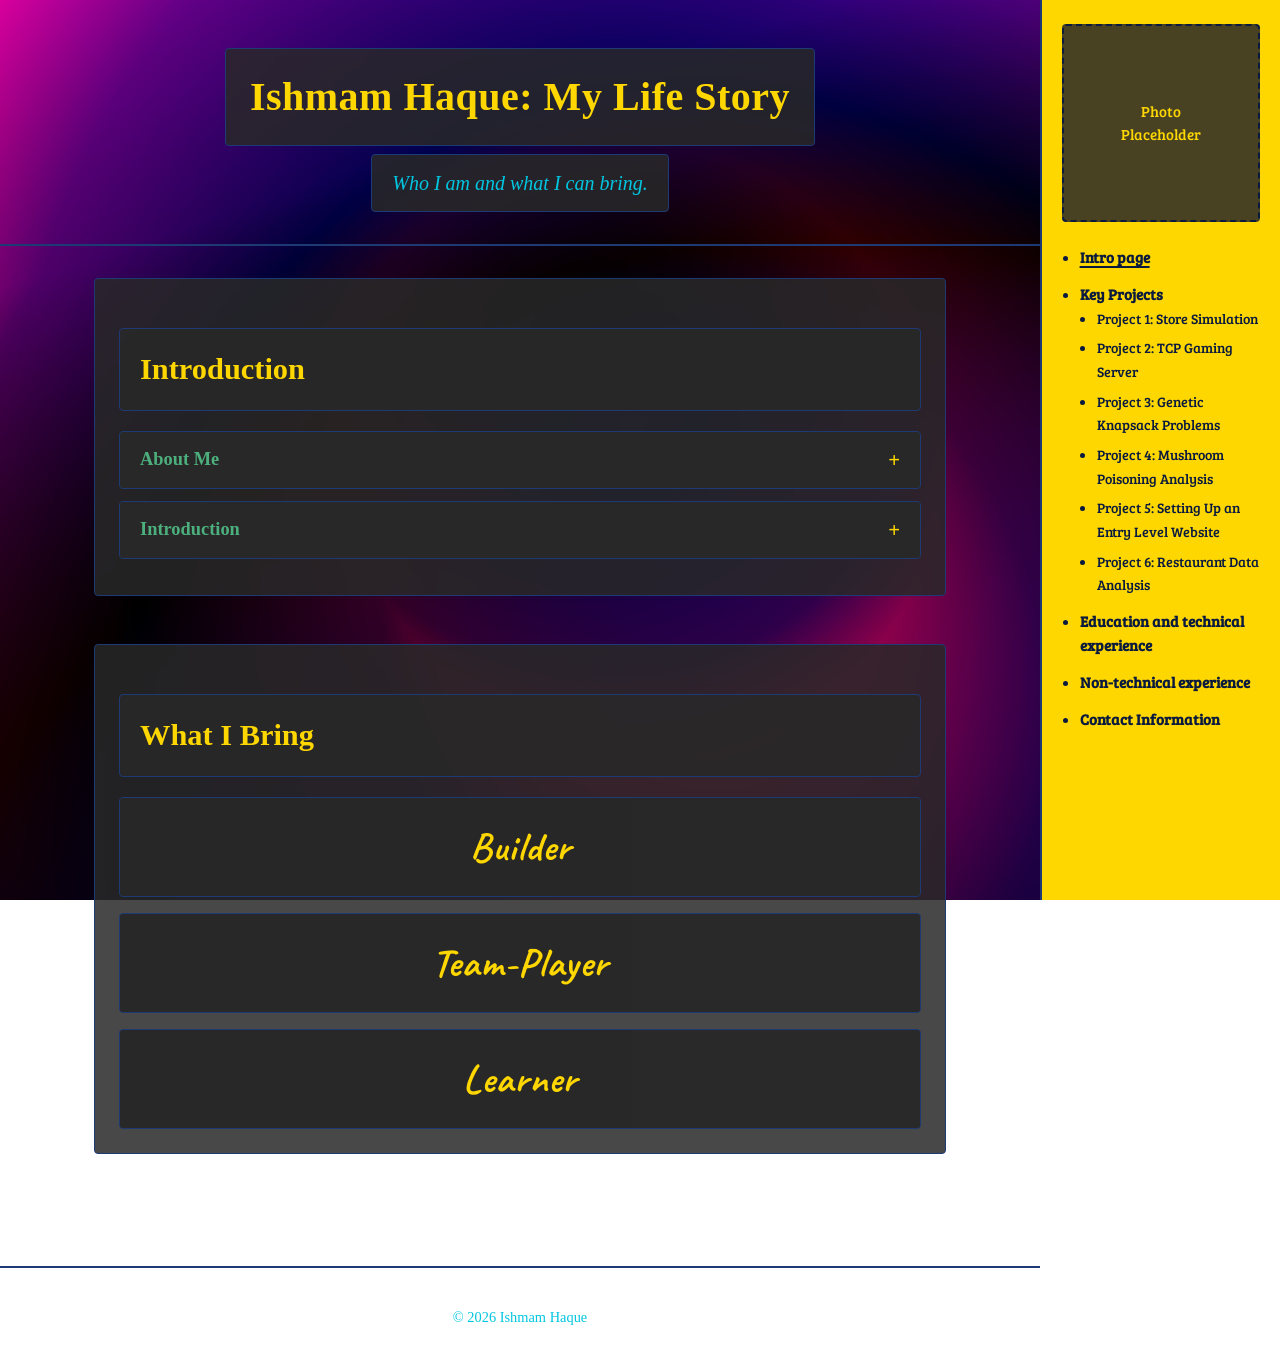
==== commit a741fe50: "Added project titles" ====
--- a/index.html
+++ b/index.html
@@ -108,12 +108,12 @@
         </li>
         <li><a href="key-projects.html">Key Projects</a>
           <ul class="sidebar-subnav">
-            <li><a href="project-1.html">Project 1</a></li>
-            <li><a href="project-2.html">Project 2</a></li>
-            <li><a href="project-3.html">Project 3</a></li>
-            <li><a href="project-4.html">Project 4</a></li>
-            <li><a href="project-5.html">Project 5</a></li>
-            <li><a href="project-6.html">Project 6</a></li>
+            <li><a href="project-1.html">Project 1: Store Simulation</a></li>
+            <li><a href="project-2.html">Project 2: TCP Gaming Server</a></li>
+            <li><a href="project-3.html">Project 3: Genetic Knapsack Problems</a></li>
+            <li><a href="project-4.html">Project 4: Mushroom Poisoning Analysis</a></li>
+            <li><a href="project-5.html">Project 5: Setting Up an Entry Level Website</a></li>
+            <li><a href="project-6.html">Project 6: Restaurant Data Analysis</a></li>
           </ul>
         </li>
         <li><a href="education-technical-experience.html">Education and technical experience</a>
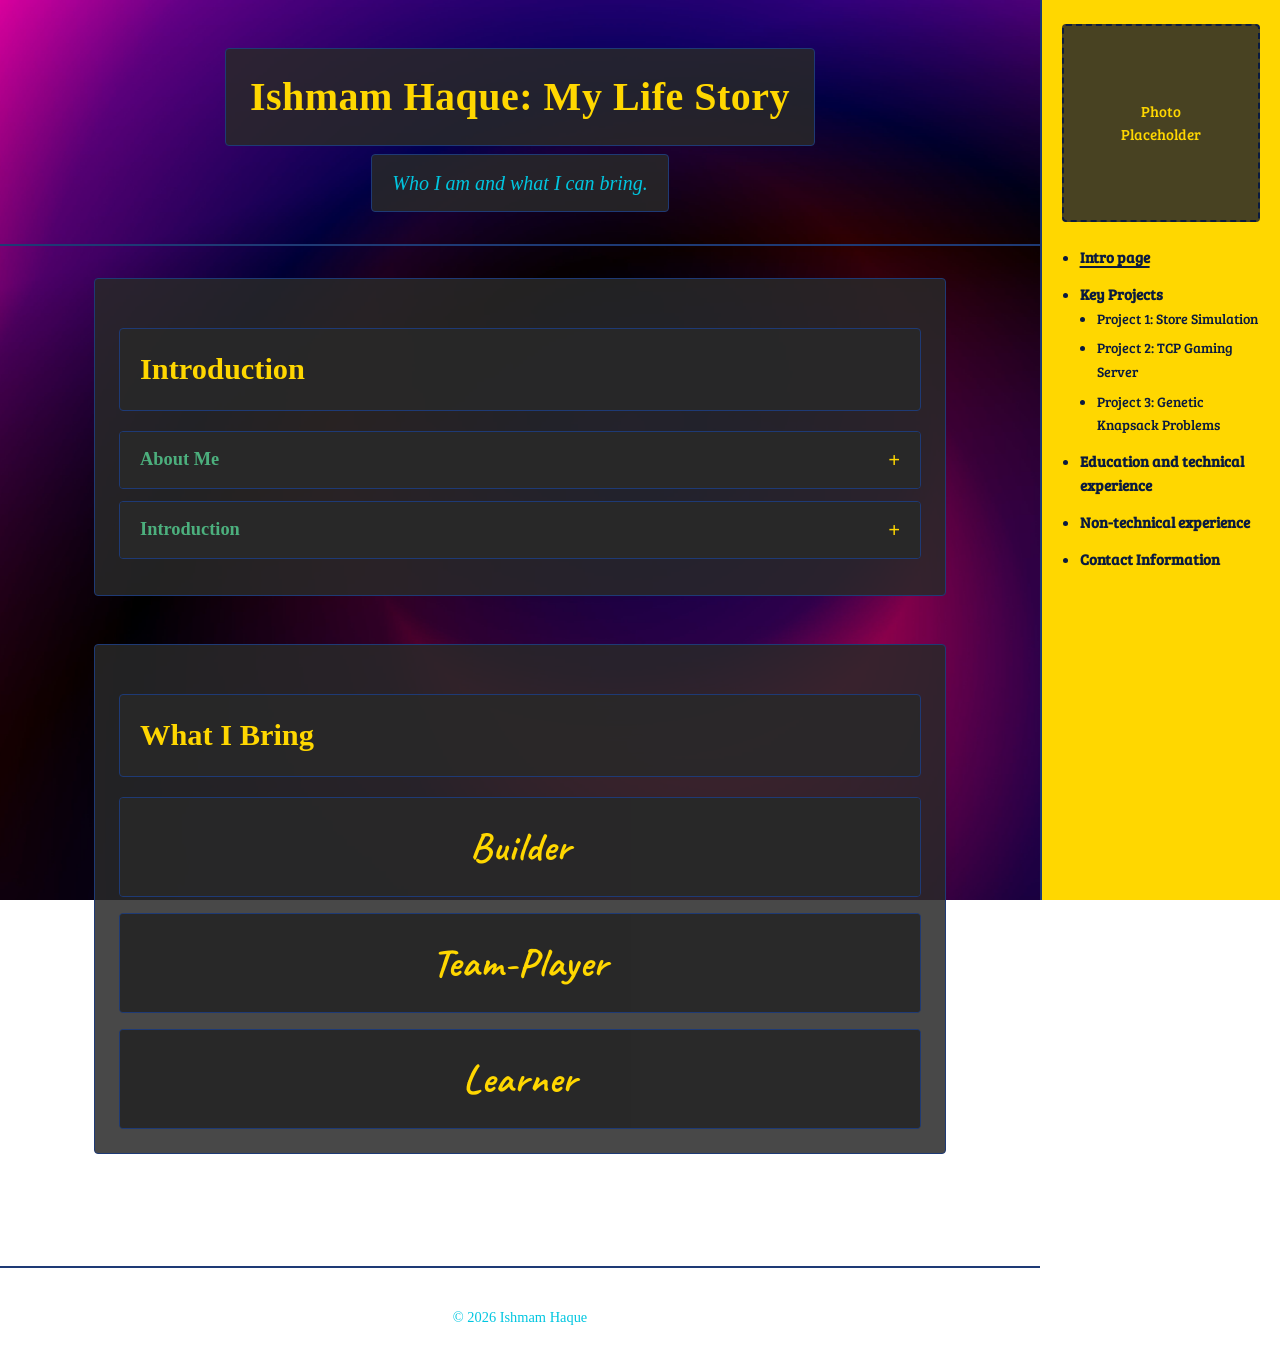
==== commit 4e867cd2: "Added images, and removed projects considered not needed for now (but still in directory)" ====
--- a/index.html
+++ b/index.html
@@ -111,9 +111,6 @@
             <li><a href="project-1.html">Project 1: Store Simulation</a></li>
             <li><a href="project-2.html">Project 2: TCP Gaming Server</a></li>
             <li><a href="project-3.html">Project 3: Genetic Knapsack Problems</a></li>
-            <li><a href="project-4.html">Project 4: Mushroom Poisoning Analysis</a></li>
-            <li><a href="project-5.html">Project 5: Setting Up an Entry Level Website</a></li>
-            <li><a href="project-6.html">Project 6: Restaurant Data Analysis</a></li>
           </ul>
         </li>
         <li><a href="education-technical-experience.html">Education and technical experience</a>
--- a/style.css
+++ b/style.css
@@ -630,3 +630,30 @@
     transition: none;
   }
 }
+
+
+/* Actual framework photos */
+.framework-photo {
+  width: 100%;
+  max-width: 800px;
+  height: auto;
+  border: 2px solid var(--color-border);
+  border-radius: 4px;
+  margin: 1.5rem auto;
+  display: block;
+}
+
+
+/* Actual framework photos */
+
+.framework-photo {
+  width: 100%;
+  max-width: 800px;
+  height: auto;
+  border: 2px solid var(--color-border);
+  border-radius: 4px;
+  margin: 1.5rem auto;
+  display: block;
+}
+
+
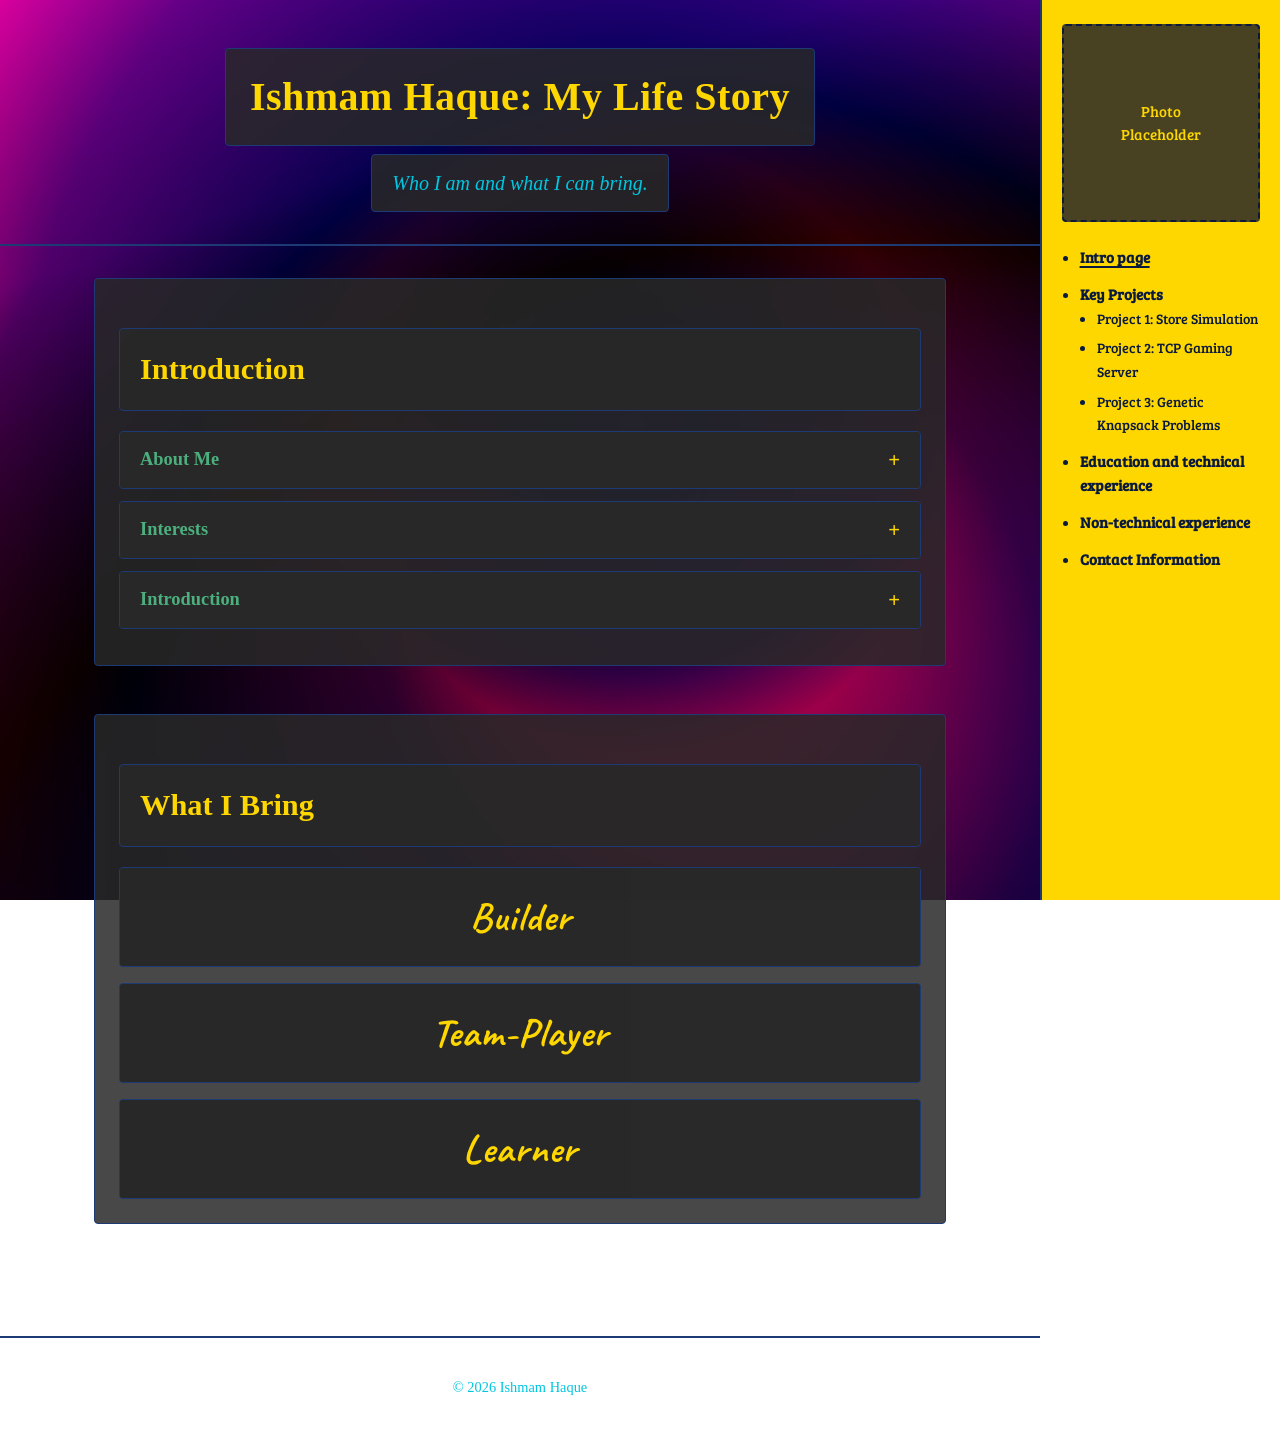
==== commit c7b1b283: "Added technical and nontechnical experiences, rewrote extensively" ====
--- a/index.html
+++ b/index.html
@@ -34,15 +34,34 @@
               <li><strong>Age:</strong> 25</li>
               <li><strong>Where I Live:</strong> Queens</li>
               <li><strong>Current Position:</strong> Substitute Paraprofessional</li>
-              <li><strong>Interests:</strong> Video games. Reading science fiction, fantasy, mystery, and classic novels. Learning about history and science.</li>
             </ul>
+          </div>
+        </div>
+
+        <div class="accordion-item">
+          <button class="accordion-header" aria-expanded="false">Interests</button>
+          <div class="accordion-content">
+            <div class="interest-grid">
+              <div class="interest-card" style="background-image: url('ps4_image.jpg');">
+                <p>Video games</p>
+              </div>
+              <div class="interest-card" style="background-image: url('books_image.jpg');">
+                <p>Reading science fiction, fantasy, mystery, and classic novels</p>
+              </div>
+              <div class="interest-card" style="background-image: url('history_image.jpg');">
+                <p>Learning about history and science</p>
+              </div>
+              <div class="interest-card" style="background-image: url('film_image.jpg');">
+                <p>Watching classical cinema</p>
+              </div>
+            </div>
           </div>
         </div>
 
         <div class="accordion-item">
           <button class="accordion-header" aria-expanded="false">Introduction</button>
           <div class="accordion-content">
-            <p>My name is Ishmam Haque. I graduated with a Bachelor of Science in Computer Science in 2023, but for the last 3 years have instead partaken in part-time work unrelated to tech. But when I learned about Pursuit at a career fair, I made the decision to join this platform to further myself. I believe that my extensive coding repertoire as well as my adaptability could help enrich my peers and also allow me to transition to an AI assisted coding career with ease.</p>
+            <p>I am a bachelor of science in computer science, who also has an extensive background in part-time education. My background is extensive and diverse in both a technical and nontechnical sense. But I feel that there are many frontiers I have yet to have touched. I believe with every day, I learn something of myself and others, and here at Pursuit, I can build on what I learned using the machines of the future.</p>
           </div>
         </div>
 
@@ -60,7 +79,7 @@
           </button>
           <div class="curtain-content" id="builder-content">
             <div class="curtain-content-inner" style="background-image: url('builder_image.jpg');">
-              <p>I am a builder with a rich coding skillset ready to be utilized.</p>
+              <p>I am a <strong>builder</strong>. I have a massive repertoire of coding knowledge that can allow me to <strong>build</strong> massive projects through a variety of coding languages and technologies, from LISP to C++ to HTML and so on. But I also can <strong>build</strong> beyond the machine, whether it be <strong>building</strong> connections, or <strong>building</strong> an enriching environment for all.</p>
             </div>
           </div>
         </div>
@@ -71,7 +90,7 @@
           </button>
           <div class="curtain-content" id="teamplayer-content">
             <div class="curtain-content-inner" style="background-image: url('teamplayer_image.jpg');">
-              <p>I am a team player that is able to assist those in need, provide useful advice, and at times lead.</p>
+              <p>I am a <strong>team-player</strong>. The key to assembling complex projects nowadays is extensive coordination between team members, and to do so requires respect for ones peers, delineation, and keeping a keen eyes for flaws in oneself or your peers to aid them. I have these in spades and much more. My part-time background in education has familiarized me with the notions of simplifying complex topics to those unfamiliar with them. I can provide key leadership whether due to emergency or structured planning. I can detect patterns quickly and organize on a tight schedule. Being a <strong>team player</strong> is about bringing the best of yourself to the table while taking into account whether you may fall.</p>
             </div>
           </div>
         </div>
@@ -82,7 +101,7 @@
           </button>
           <div class="curtain-content" id="learner-content">
             <div class="curtain-content-inner" style="background-image: url('learner_image.jpg');">
-              <p>I am a learner that can adapt on the fly to the task and demands at hand.</p>
+              <p>I am a <strong>learner</strong>. One of the biggest legal sins in work is arrogance. I don't know everything and don't claim to. Preserving the mindset of a <strong>learner</strong> means I can adapt on the fly, ask questions when needed, and practice new skills and topics by myself while avoiding burdening my peers. Education does not end with a diploma.</p>
             </div>
           </div>
         </div>
--- a/style.css
+++ b/style.css
@@ -299,6 +299,59 @@
   border-radius: 4px;
 }
 
+/* ---------- Interest cards (Interests) ---------- */
+
+.interest-grid {
+  display: grid;
+  grid-template-columns: repeat(2, 1fr);
+  gap: 1rem;
+  margin: 0.5rem 0 1rem;
+}
+
+.interest-card {
+  position: relative;
+  min-height: 180px;
+  border: 1px solid var(--color-border);
+  border-radius: 4px;
+  overflow: hidden;
+  background-size: cover;
+  background-position: center;
+  background-repeat: no-repeat;
+  display: flex;
+  align-items: flex-end;
+  padding: 1rem;
+}
+
+.interest-card::before {
+  content: '';
+  position: absolute;
+  top: 0;
+  left: 0;
+  right: 0;
+  bottom: 0;
+  background-color: rgba(10, 26, 63, 0.55);
+  z-index: 1;
+}
+
+.interest-card p {
+  position: relative;
+  z-index: 2;
+  color: var(--color-text);
+  background-color: var(--color-bg-panel);
+  padding: 0.5rem 0.75rem;
+  border: 1px solid var(--color-border);
+  border-radius: 4px;
+  margin: 0;
+  font-size: 0.95rem;
+  line-height: 1.4;
+}
+
+@media (max-width: 600px) {
+  .interest-grid {
+    grid-template-columns: 1fr;
+  }
+}
+
 /* ---------- Triptych (What I Bring) ---------- */
 
 .triptych {
@@ -408,6 +461,37 @@
   font-style: italic;
   margin: 0 0 0.5rem;
   opacity: 0.85;
+}
+
+.experience-list {
+  margin: 0.5rem 0 0;
+  padding-left: 1.25rem;
+}
+
+.experience-list li {
+  margin-bottom: 0.4rem;
+}
+
+.experience-list li:last-child {
+  margin-bottom: 0;
+}
+
+/* ---------- Resume embed pages ---------- */
+
+.resume-embed {
+  border: 1px solid var(--color-border);
+  border-radius: 4px;
+  overflow: hidden;
+  margin: 0.5rem 0 1.25rem;
+  background-color: var(--color-bg-panel);
+}
+
+.resume-embed iframe {
+  width: 100%;
+  height: 80vh;
+  min-height: 500px;
+  border: none;
+  display: block;
 }
 
 /* ---------- Footer ---------- */
